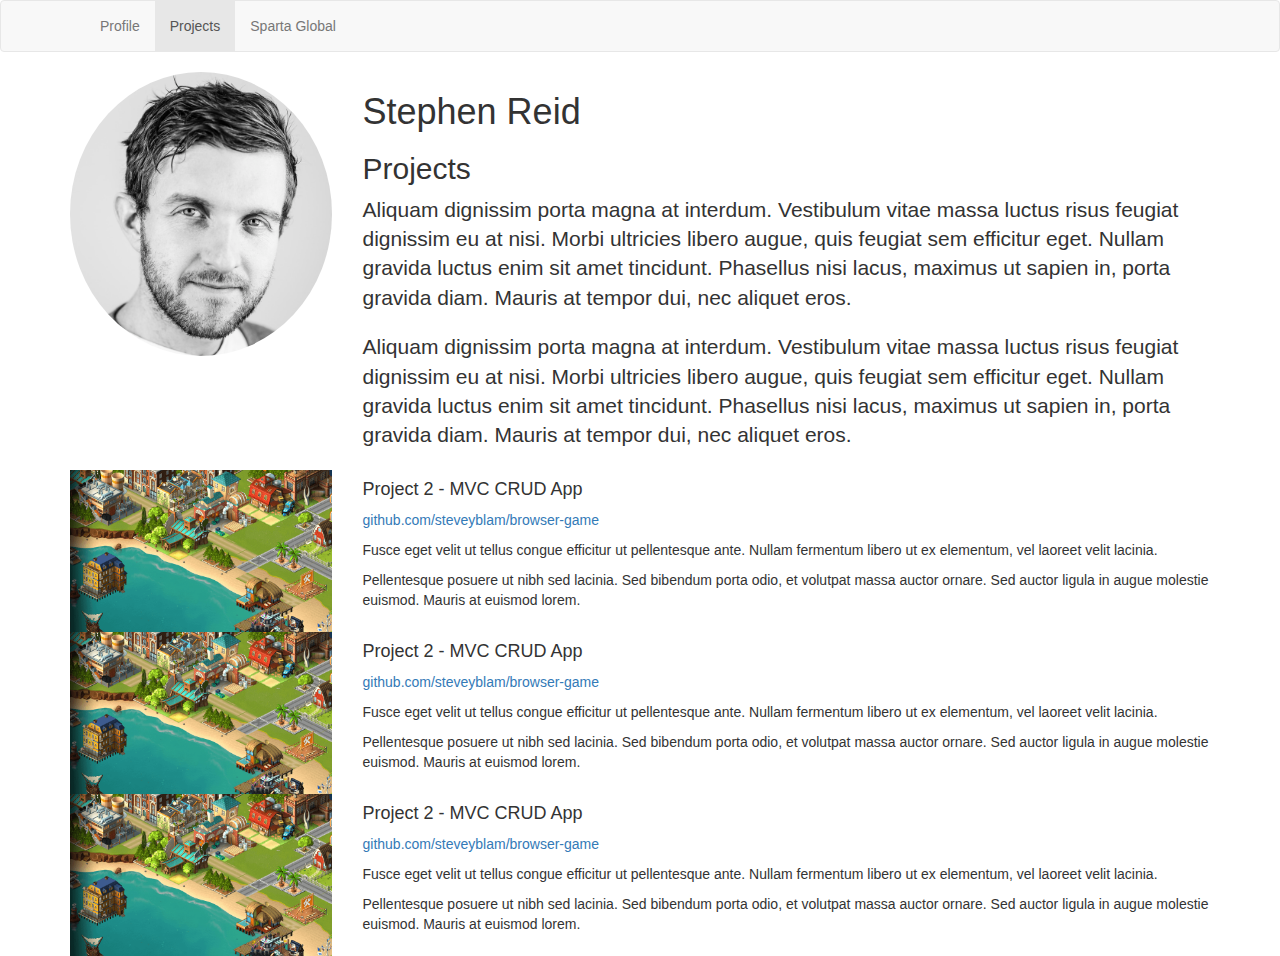
==== projects.html @ 946cb8a0 "initial commit" ====
<!DOCTYPE html>
<html lang="en">
<head>
  <title>Projects</title>
  <meta name="viewport" content="width=device-width, initial-scale=1.0, maximum-scale=1.0, user-scalable=no">
  <script
    src="https://code.jquery.com/jquery-3.2.1.slim.min.js"
    integrity="sha256-k2WSCIexGzOj3Euiig+TlR8gA0EmPjuc79OEeY5L45g="
    crossorigin="anonymous"></script>
  <script type="text/javascript" src="https://maxcdn.bootstrapcdn.com/bootstrap/3.3.7/js/bootstrap.min.js"></script>
  
  <link rel="stylesheet" type="text/css" href="https://maxcdn.bootstrapcdn.com/bootstrap/3.3.7/css/bootstrap.min.css">
  <link href="https://fonts.googleapis.com/css?family=Raleway" rel="stylesheet">
  <link rel="icon" type="image/png" sizes="32x32" href="images/favicon.png">
</head>
<body>
  <nav class="navbar navbar-default" role="navigation">
    <div class="container">
      <div class="navbar-header">
        <button type="button" class="navbar-toggle" data-toggle="collapse" data-target="#bs-example-navbar-collapse-1">
          <span class="sr-only">Toggle navigation</span>
          <span class="icon-bar"></span>
          <span class="icon-bar"></span>
          <span class="icon-bar"></span>
        </button>
        <a class="navbar-brand" href="https://www.spartaglobal.com/"><img id="logo" src="images/sparta-global-logo-white.svg"></a>
      </div>

      <div class="collapse navbar-collapse">
        <ul class="nav navbar-nav">
          <li>
            <a href="index.html">Profile</a>
          </li>
          <li class="active">
            <a href="projects.html">Projects</a>
          </li>
          <li>
            <a href="https://www.spartaglobal.com/">Sparta Global</a>
          </li>
        </ul>
      </div>
    </div>
  </nav>
  <div class="container">
    <div class="row" id="hero">
      <div class="col-sm-3" id="bio">
        <div id="headshot">
          <img src="images/headshot.jpg" class="img-circle img-responsive">
        </div>
      </div>

      <div class="col-sm-9">
          <h1>Stephen Reid</h1>
          <h2>Projects</h2>

          <p class="lead">Aliquam dignissim porta magna at interdum. Vestibulum vitae massa luctus risus feugiat dignissim eu at nisi. Morbi ultricies libero augue, quis feugiat sem efficitur eget. Nullam gravida luctus enim sit amet tincidunt. Phasellus nisi lacus, maximus ut sapien in, porta gravida diam. Mauris at tempor dui, nec aliquet eros.</p>

          <p class="lead">Aliquam dignissim porta magna at interdum. Vestibulum vitae massa luctus risus feugiat dignissim eu at nisi. Morbi ultricies libero augue, quis feugiat sem efficitur eget. Nullam gravida luctus enim sit amet tincidunt. Phasellus nisi lacus, maximus ut sapien in, porta gravida diam. Mauris at tempor dui, nec aliquet eros.</p>
      </div>
    </div>

    <div class="row">
      <div class="col-sm-3 screenshot">
        <img src="images/project-1-screenshot.png" class="img-responsive"/>
      </div>
      <div class="col-sm-9">
        <h4>Project 2 - MVC CRUD App</h4>
        <p><a href="#">github.com/steveyblam/browser-game</a></p>
        <p>Fusce eget velit ut tellus congue efficitur ut pellentesque ante. Nullam fermentum libero ut ex elementum, vel laoreet velit lacinia.</p>
        <p>Pellentesque posuere ut nibh sed lacinia. Sed bibendum porta odio, et volutpat massa auctor ornare. Sed auctor ligula in augue molestie euismod. Mauris at euismod lorem.</p>
      </div>
    </div>

    <div class="row">
      <div class="col-sm-3 screenshot">
        <img src="images/project-1-screenshot.png" class="img-responsive"/>
      </div>
      <div class="col-sm-9">
        <h4>Project 2 - MVC CRUD App</h4>
        <p><a href="#">github.com/steveyblam/browser-game</a></p>
        <p>Fusce eget velit ut tellus congue efficitur ut pellentesque ante. Nullam fermentum libero ut ex elementum, vel laoreet velit lacinia.</p>
        <p>Pellentesque posuere ut nibh sed lacinia. Sed bibendum porta odio, et volutpat massa auctor ornare. Sed auctor ligula in augue molestie euismod. Mauris at euismod lorem.</p>
      </div>
    </div>

    <div class="row">
      <div class="col-sm-3 screenshot">
        <img src="images/project-1-screenshot.png" class="img-responsive"/>
      </div>
      <div class="col-sm-9">
        <h4>Project 2 - MVC CRUD App</h4>
        <p><a href="#">github.com/steveyblam/browser-game</a></p>
        <p>Fusce eget velit ut tellus congue efficitur ut pellentesque ante. Nullam fermentum libero ut ex elementum, vel laoreet velit lacinia.</p>
        <p>Pellentesque posuere ut nibh sed lacinia. Sed bibendum porta odio, et volutpat massa auctor ornare. Sed auctor ligula in augue molestie euismod. Mauris at euismod lorem.</p>
      </div>
    </div>
  </div>
</body>
</html>
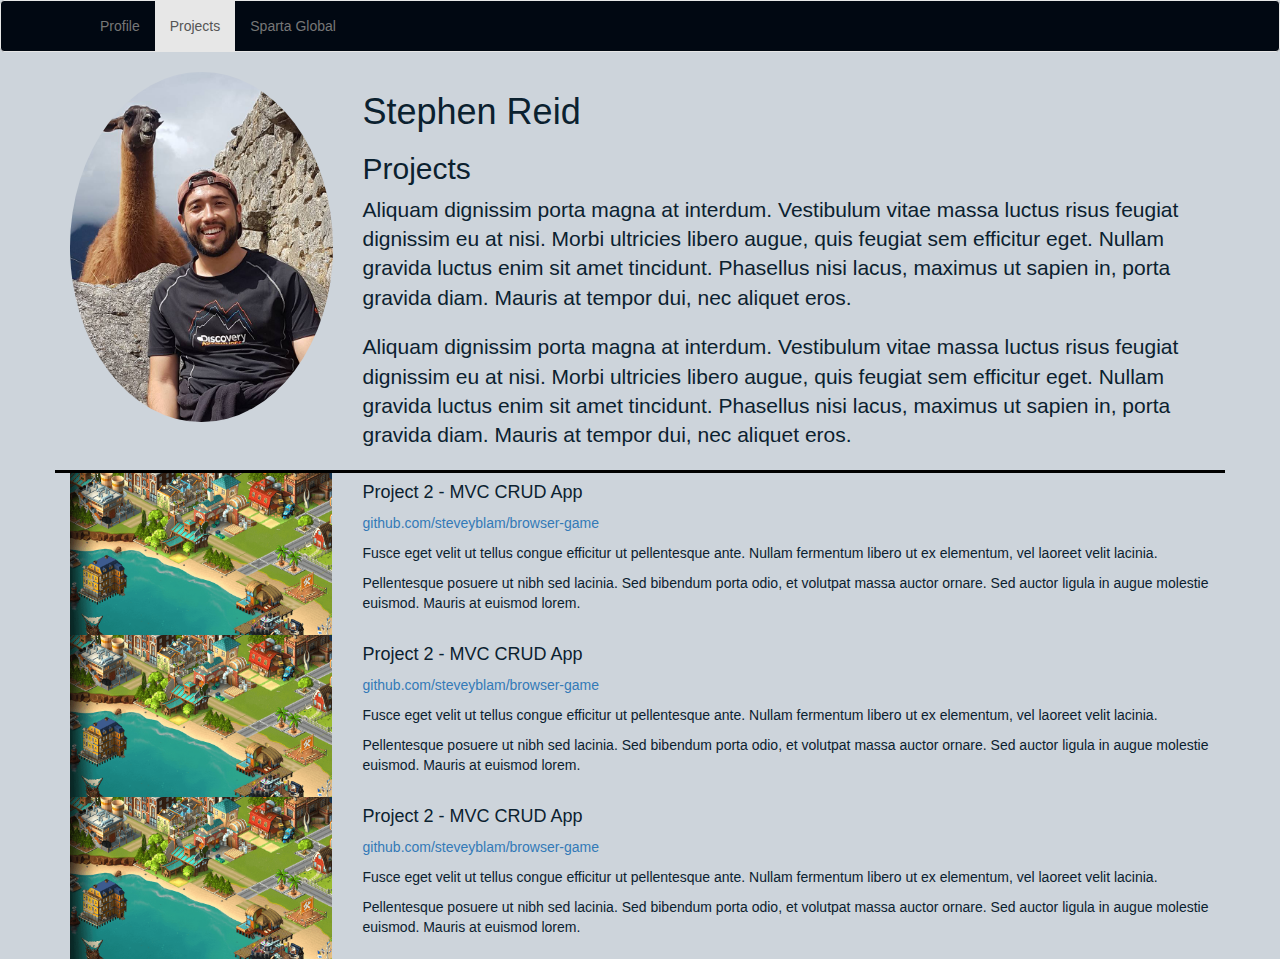
==== commit 8370d1b8: "Final Homepage layout complete" ====
--- a/projects.html
+++ b/projects.html
@@ -8,10 +8,11 @@
     integrity="sha256-k2WSCIexGzOj3Euiig+TlR8gA0EmPjuc79OEeY5L45g="
     crossorigin="anonymous"></script>
   <script type="text/javascript" src="https://maxcdn.bootstrapcdn.com/bootstrap/3.3.7/js/bootstrap.min.js"></script>
-  
+
   <link rel="stylesheet" type="text/css" href="https://maxcdn.bootstrapcdn.com/bootstrap/3.3.7/css/bootstrap.min.css">
   <link href="https://fonts.googleapis.com/css?family=Raleway" rel="stylesheet">
   <link rel="icon" type="image/png" sizes="32x32" href="images/favicon.png">
+  <link rel="stylesheet" href="./css/style.css">
 </head>
 <body>
   <nav class="navbar navbar-default" role="navigation">
@@ -96,4 +97,4 @@
     </div>
   </div>
 </body>
-</html>+</html>
--- a/css/style.css
+++ b/css/style.css
@@ -0,0 +1,62 @@
+body{
+  background: #cdd4db;
+  color: #0b212f;
+}
+
+
+.navbar-default {
+  background: #010812;
+}
+
+.navbar{
+  color: #cdd4db;
+}
+
+
+#hero{
+  border-bottom: 3px solid black;
+}
+
+#skills{
+  height: 100%;
+  border-right: 2px solid black;
+
+}
+
+#history{
+  font-weight: bold;
+}
+
+.thumbnail{
+  background: #a2b4c3;
+  border-radius: 2%;
+}
+
+.jumbotron{
+  background-color: #a2b4c3;
+}
+
+.container{
+
+}
+.middle-skills{
+border: 5px solid black;
+
+}
+
+.bottom{
+  color: white;
+  border-right: 2px solid black;
+  background: #01181b;
+
+}
+
+footer{
+  border-radius: 2%;
+
+}
+
+nav a{
+  color: white;
+
+}
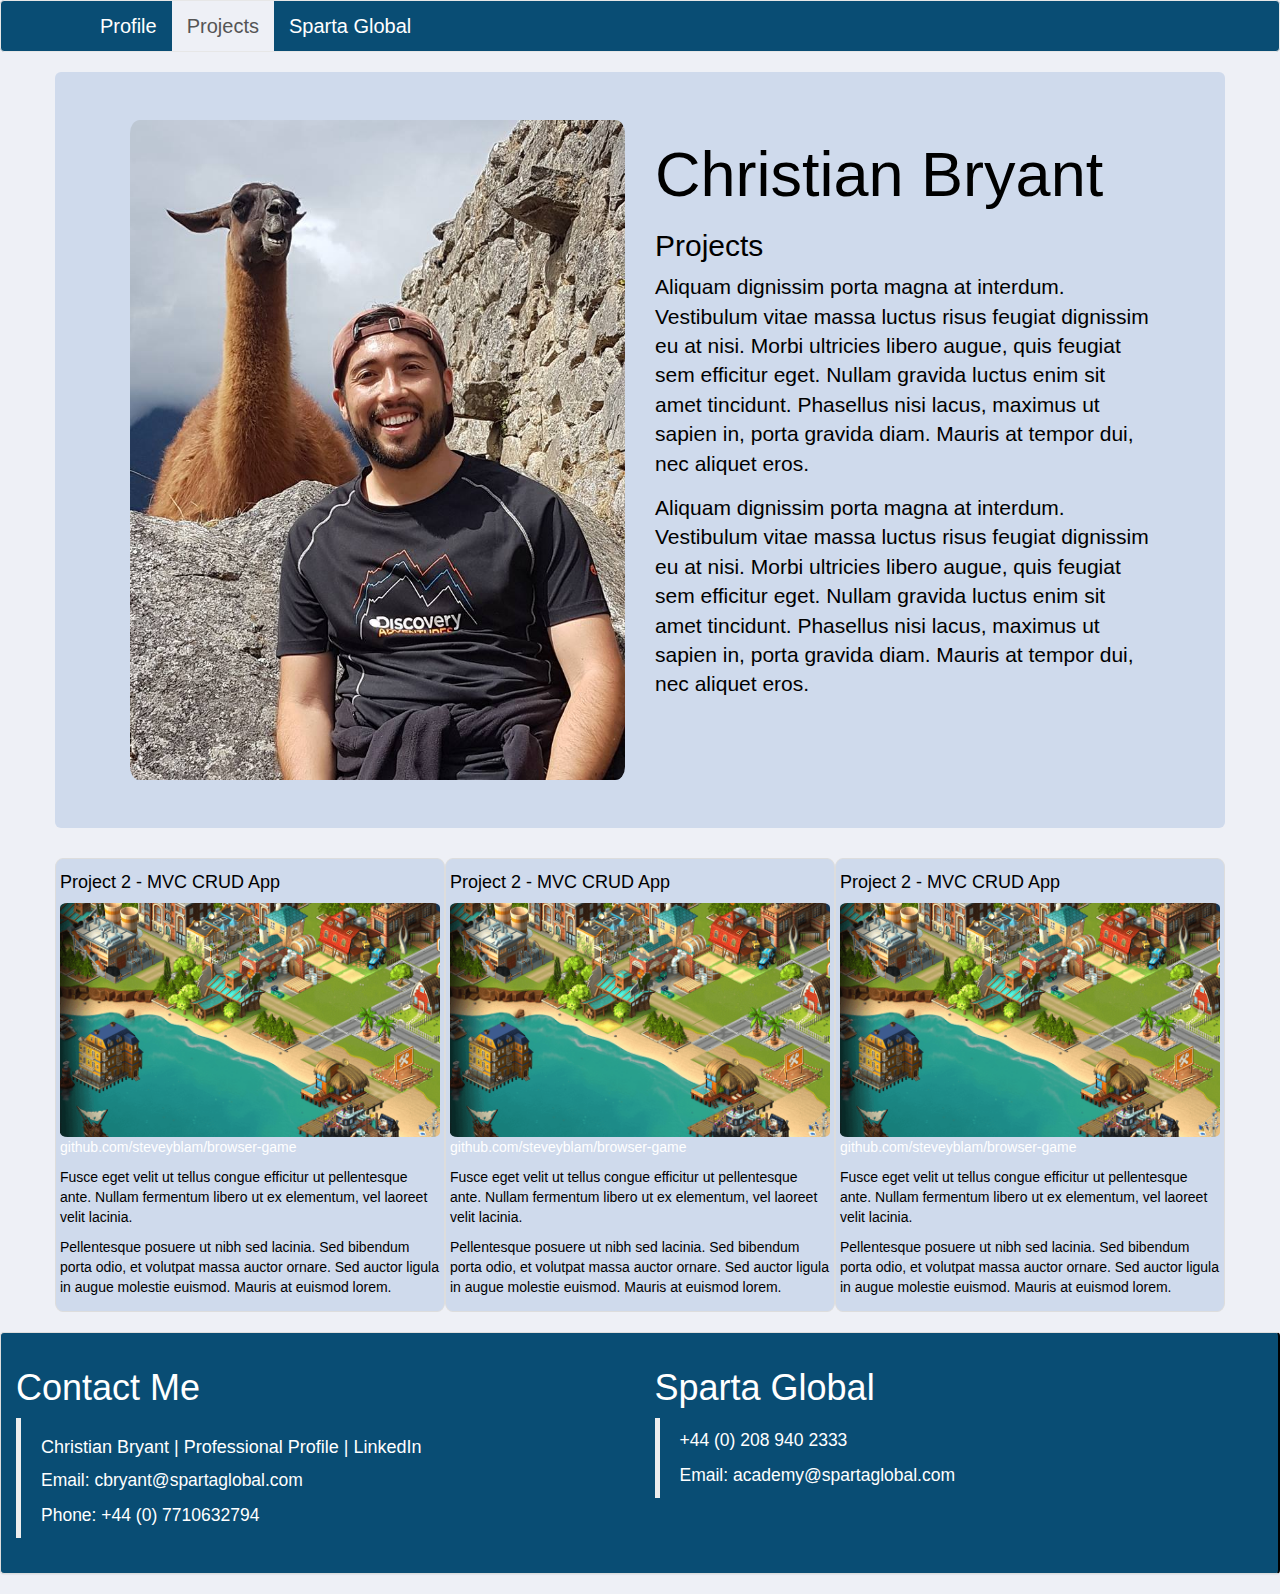
==== commit 7da2addb: "Final website complete" ====
--- a/projects.html
+++ b/projects.html
@@ -2,13 +2,12 @@
 <html lang="en">
 <head>
   <title>Projects</title>
-  <meta name="viewport" content="width=device-width, initial-scale=1.0, maximum-scale=1.0, user-scalable=no">
+  <meta name="viewport" content="width=device-width, initial-scale=1.0, maximum-scale=1.0, user-scalable=no"> <!--Bootstrap to make screen responsive depending on width-->
   <script
     src="https://code.jquery.com/jquery-3.2.1.slim.min.js"
     integrity="sha256-k2WSCIexGzOj3Euiig+TlR8gA0EmPjuc79OEeY5L45g="
     crossorigin="anonymous"></script>
   <script type="text/javascript" src="https://maxcdn.bootstrapcdn.com/bootstrap/3.3.7/js/bootstrap.min.js"></script>
-
   <link rel="stylesheet" type="text/css" href="https://maxcdn.bootstrapcdn.com/bootstrap/3.3.7/css/bootstrap.min.css">
   <link href="https://fonts.googleapis.com/css?family=Raleway" rel="stylesheet">
   <link rel="icon" type="image/png" sizes="32x32" href="images/favicon.png">
@@ -18,7 +17,7 @@
   <nav class="navbar navbar-default" role="navigation">
     <div class="container">
       <div class="navbar-header">
-        <button type="button" class="navbar-toggle" data-toggle="collapse" data-target="#bs-example-navbar-collapse-1">
+        <button type="button" class="navbar-toggle" data-toggle="collapse" data-target="#bs-example-navbar-collapse-1"> <!--Hamburger button-->
           <span class="sr-only">Toggle navigation</span>
           <span class="icon-bar"></span>
           <span class="icon-bar"></span>
@@ -27,7 +26,7 @@
         <a class="navbar-brand" href="https://www.spartaglobal.com/"><img id="logo" src="images/sparta-global-logo-white.svg"></a>
       </div>
 
-      <div class="collapse navbar-collapse">
+      <div class="collapse navbar-collapse"> <!--Navabar collapse causes nav bar to dissapear <768px -->
         <ul class="nav navbar-nav">
           <li>
             <a href="index.html">Profile</a>
@@ -43,15 +42,15 @@
     </div>
   </nav>
   <div class="container">
-    <div class="row" id="hero">
-      <div class="col-sm-3" id="bio">
+    <div class="row jumbotron" id="hero"> <!--Row one is split into two parts, wrapped in a jumbotron-->
+      <div class="col-sm-6 col-md-6 col-lg-6" id="bio"> <!--Part 1 : Holds profile picture-->
         <div id="headshot">
-          <img src="images/headshot.jpg" class="img-circle img-responsive">
+          <img src="images/headshot.jpg" class=" img-responsive">
         </div>
       </div>
 
-      <div class="col-sm-9">
-          <h1>Stephen Reid</h1>
+      <div class="col-sm-6 col-md-6 col-lg-6"> <!--Part 2 : Holds name and text about projects and experience of projects-->
+          <h1>Christian Bryant</h1>
           <h2>Projects</h2>
 
           <p class="lead">Aliquam dignissim porta magna at interdum. Vestibulum vitae massa luctus risus feugiat dignissim eu at nisi. Morbi ultricies libero augue, quis feugiat sem efficitur eget. Nullam gravida luctus enim sit amet tincidunt. Phasellus nisi lacus, maximus ut sapien in, porta gravida diam. Mauris at tempor dui, nec aliquet eros.</p>
@@ -60,41 +59,63 @@
       </div>
     </div>
 
-    <div class="row">
-      <div class="col-sm-3 screenshot">
-        <img src="images/project-1-screenshot.png" class="img-responsive"/>
-      </div>
-      <div class="col-sm-9">
+    <div class="row"> <!--Second row is in 3 parts, information all held within thumbnails-->
+
+      <div class="col-sm-4 col-md-4 col-lg-4 thumbnail"> <!--Part 1 : Holds information about project 1 -->
         <h4>Project 2 - MVC CRUD App</h4>
+        <img src="images/project-1-screenshot.png" class="img-responsive "/>
         <p><a href="#">github.com/steveyblam/browser-game</a></p>
         <p>Fusce eget velit ut tellus congue efficitur ut pellentesque ante. Nullam fermentum libero ut ex elementum, vel laoreet velit lacinia.</p>
         <p>Pellentesque posuere ut nibh sed lacinia. Sed bibendum porta odio, et volutpat massa auctor ornare. Sed auctor ligula in augue molestie euismod. Mauris at euismod lorem.</p>
       </div>
-    </div>
 
-    <div class="row">
-      <div class="col-sm-3 screenshot">
+      <div class="col-sm-4 col-md-4 col-lg-4 thumbnail"> <!--Part 2 : Holds information about project 2 -->
+        <h4>Project 2 - MVC CRUD App</h4>
         <img src="images/project-1-screenshot.png" class="img-responsive"/>
-      </div>
-      <div class="col-sm-9">
-        <h4>Project 2 - MVC CRUD App</h4>
         <p><a href="#">github.com/steveyblam/browser-game</a></p>
         <p>Fusce eget velit ut tellus congue efficitur ut pellentesque ante. Nullam fermentum libero ut ex elementum, vel laoreet velit lacinia.</p>
         <p>Pellentesque posuere ut nibh sed lacinia. Sed bibendum porta odio, et volutpat massa auctor ornare. Sed auctor ligula in augue molestie euismod. Mauris at euismod lorem.</p>
       </div>
-    </div>
 
-    <div class="row">
-      <div class="col-sm-3 screenshot">
+      <div class=" col-sm-4 col-md-4 col-lg-4 thumbnail"> <!--Part 3 : Holds information about project 3 -->
+        <h4>Project 2 - MVC CRUD App</h4>
         <img src="images/project-1-screenshot.png" class="img-responsive"/>
-      </div>
-      <div class="col-sm-9">
-        <h4>Project 2 - MVC CRUD App</h4>
         <p><a href="#">github.com/steveyblam/browser-game</a></p>
         <p>Fusce eget velit ut tellus congue efficitur ut pellentesque ante. Nullam fermentum libero ut ex elementum, vel laoreet velit lacinia.</p>
         <p>Pellentesque posuere ut nibh sed lacinia. Sed bibendum porta odio, et volutpat massa auctor ornare. Sed auctor ligula in augue molestie euismod. Mauris at euismod lorem.</p>
       </div>
-    </div>
+
+      </div>
+
   </div>
+
+  <footer class=" bottom panel panel-default panel-body"> <!--The footer is split into 2 parts-->
+     <div class="row">
+
+       <div class="col-sm-6 col-md-6 col-lg-6"> <!--Part 1 : My contact information-->
+            <h1>Contact Me</h1>
+
+            <blockquote>
+              <h4><a href="http://www.linkedin.com/in/christian-bryant">Christian Bryant | Professional Profile | LinkedIn</a></h4>
+              <p><a>Email: cbryant@spartaglobal.com</a></p>
+              <p>Phone: +44 (0) 7710632794</p>
+            </blockquote>
+
+       </div>
+
+       <div class="col-sm-6" "col-md-6" "col-lg-6"> <!--Part 2 : Sparta's contact information-->
+         <h1>Sparta Global</h1>
+         <blockquote>
+           <p>+44 (0) 208 940 2333</p>
+           <p>Email: <a>academy@spartaglobal.com</a></p>
+
+
+         </blockquote>
+
+       </div>
+
+     </div>
+
+   </footer>
 </body>
 </html>
--- a/css/style.css
+++ b/css/style.css
@@ -1,26 +1,28 @@
 body{
-  background: #cdd4db;
-  color: #0b212f;
+  background: #eef0f6;
+  color: black;;
 }
 
 
 .navbar-default {
-  background: #010812;
+  background: #094d74;
+}
+.navbar-default .navbar-nav>li>a{
+  color: white;
+  font-size: 20px;
 }
 
-.navbar{
-  color: #cdd4db;
+.navbar-default .navbar-nav>.active>a, .navbar-default .navbar-nav>.active>a:focus, .navbar-default .navbar-nav>.active>a:hover{
+  background-color: #eef0f6;
+}
+
+.container img{
+  border-radius: 2%;
 }
 
 
-#hero{
-  border-bottom: 3px solid black;
-}
-
 #skills{
-  height: 100%;
-  border-right: 2px solid black;
-
+  border-right: 2px solid #094d74
 }
 
 #history{
@@ -28,35 +30,28 @@
 }
 
 .thumbnail{
-  background: #a2b4c3;
+  background: #cfdaec;
   border-radius: 2%;
 }
 
 .jumbotron{
-  background-color: #a2b4c3;
+  background-color: #cfdaec;
 }
 
-.container{
-
-}
 .middle-skills{
 border: 5px solid black;
-
 }
 
 .bottom{
   color: white;
   border-right: 2px solid black;
-  background: #01181b;
-
+  background: #094d74;
 }
 
 footer{
   border-radius: 2%;
-
 }
 
-nav a{
+a{
   color: white;
-
 }
